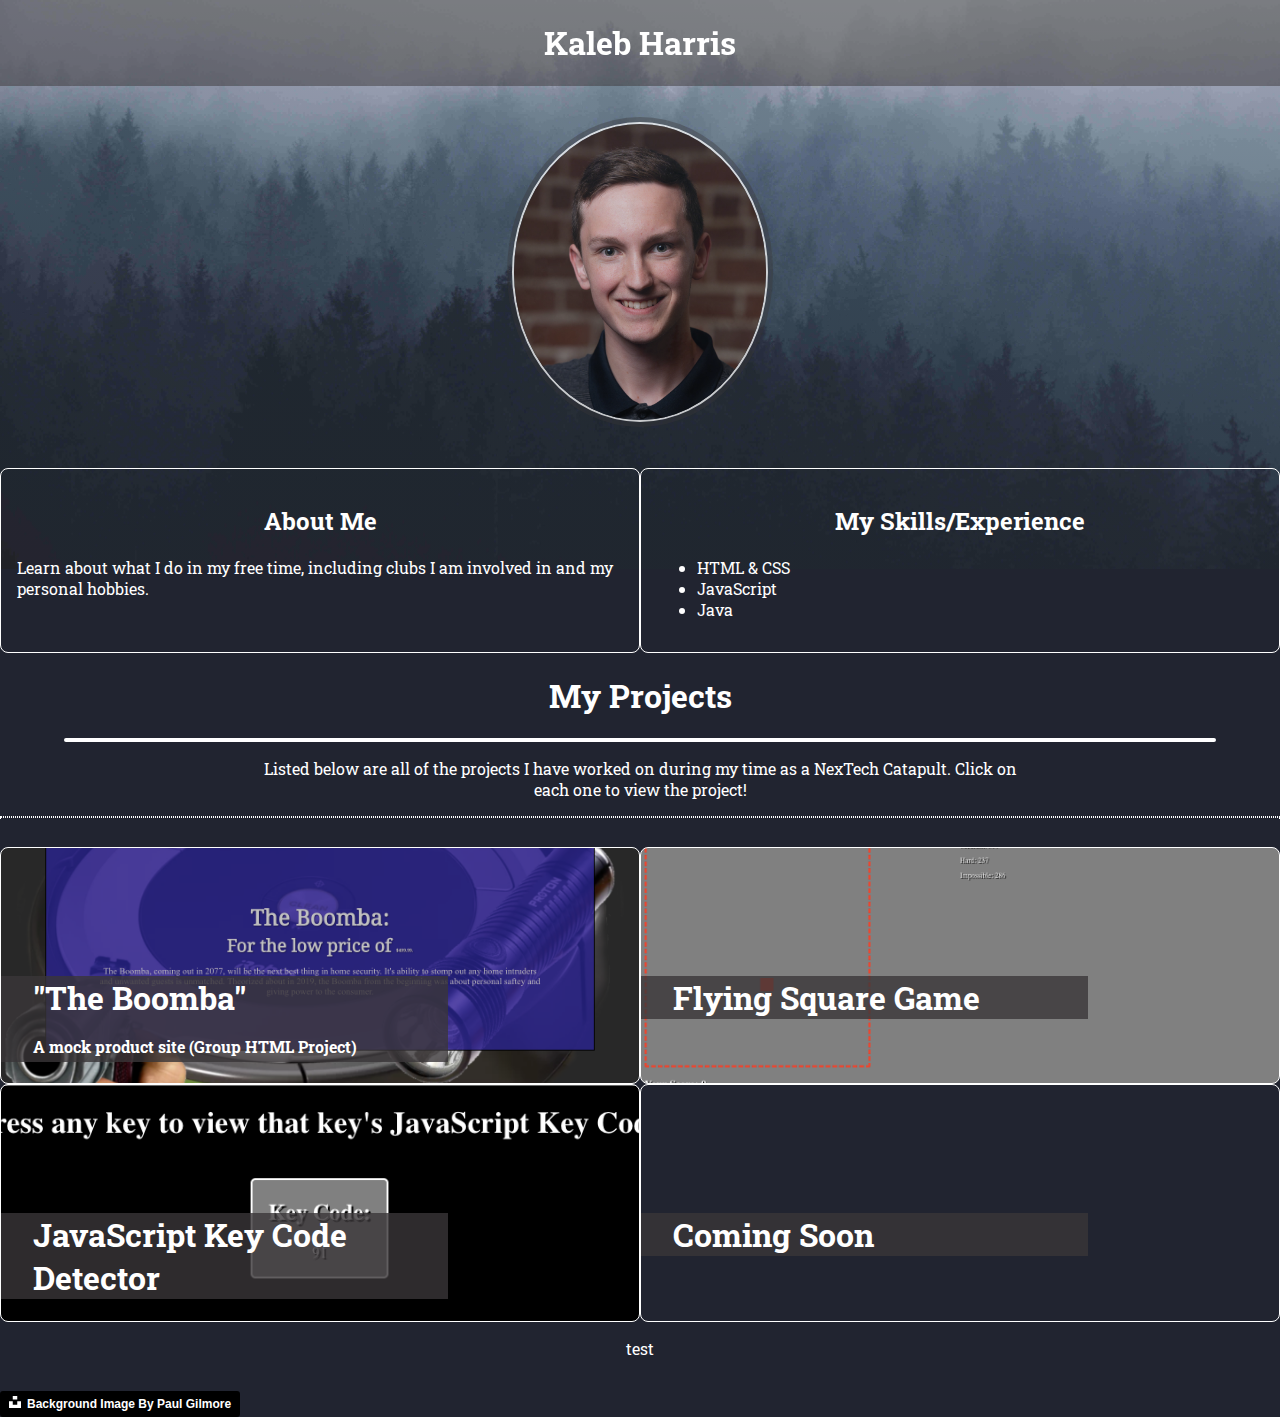
==== index.html @ 391c1744 "Update index.html" ====
<!--  Title:          Main Page (index.html)
      Author:         Kaleb Harris
      Date Created:   6/19/19
      Last Updated:   6/27/19
-->

<!DOCTYPE html>
<html lang="en">
  <head>
    <title>Kaleb Harris</title>
    <!-- import the webpage's stylesheet -->
    <link rel="stylesheet" href="assets/style.css">
    <link rel="shortcut icon" href="assets/icon.png">
    <link href="https://fonts.googleapis.com/css?family=Roboto+Slab&display=swap" rel="stylesheet">
  </head>

  <body>
    <script src="assets/script.js"></script>
    <!-- Header - fixed with scroll -->
    <header> <a href="" class="invisLink"> <h1>Kaleb Harris</h1></a> </header>

    <!-- Headshot Image -->
    <br />
    <br />
    <center><img src="assets/Kaleb.jpg" class="headshot" width="20%"></center>
    <br />
    <br />
    <!-- Columns format - 2 columns per row -->
    <!-- Start Row 1 -->
    <div class="container">
      <!-- Column 1 -->
      <!-- <a href="projects/index.html" class="invisLink"> -->
        <div class="column" onclick="window.open('about_me')">
          <h2> About Me </h2>
          <p> Learn about what I do in my free time, including clubs I am involved in and my personal hobbies. </p>

        </div>
      <!-- </a> -->
      <!-- Column 2 -->
      <!-- <a href="clubs/index.html" class="invisLink"> -->
        <div class="column">
          <h2>My Skills/Experience</h2>
          <ul>
            <li>HTML & CSS</li>
            <li>JavaScript</li>
            <li>Java</li>
          </ul>
        </div>
      <!-- </a> -->
    </div>
    <!-- End row 1 -->

    <h1 style="text-align:center;"> My Projects </h1>
    <hr class="thickLine">

    <p style="text-align:center; margin-left:20%; margin-right:20%;"> Listed below are all of the projects I have worked on during my time as a NexTech Catapult. Click on each one to view the project! </p>

    <hr class="dashed" />
    <br />

    <!-- Row 1 -->
    <div class="container">
      <div class="projects" id="boomba" onclick="window.open('http://theboomba.com')">
        <h1> "The Boomba" <br /><font style="font-size:50%">A mock product site (Group HTML Project)</font> </h1>
      </div>
      <div class="projects" id="stay" onclick="window.open('https://kalebharris.github.io/stayinGame')">
        <h1>Flying Square Game</h1>
      </div>
    </div>
    <!-- Row 2 -->
    <div class="container">
      <div class="projects" id="keyDetector" onclick="window.open('https://kalebharris.github.io/portfolio/keyDetector')" >
        <h1>JavaScript Key Code Detector</h1>
      </div>
      <div class="projects" id="" onclick="window.open('')" >
        <h1>Coming Soon</h1>
      </div>
    </div>
    <center><div>
      <p> test </p>
    </div></center>
    <footer>
      <a style="background-color:black;color:white;text-decoration:none;padding:4px 6px;font-family:-apple-system, BlinkMacSystemFont, &quot;San Francisco&quot;, &quot;Helvetica Neue&quot;, Helvetica, Ubuntu, Roboto, Noto, &quot;Segoe UI&quot;, Arial, sans-serif;font-size:12px;font-weight:bold;line-height:1.2;display:inline-block;border-radius:3px" href="https://unsplash.com/@paulgilmore_?utm_medium=referral&amp;utm_campaign=photographer-credit&amp;utm_content=creditBadge" target="_blank" rel="noopener noreferrer" title="Download free do whatever you want high-resolution photos from Paul Gilmore"><span style="display:inline-block;padding:2px 3px"><svg xmlns="http://www.w3.org/2000/svg" style="height:12px;width:auto;position:relative;vertical-align:middle;top:-2px;fill:white" viewBox="0 0 32 32"><title>unsplash-logo</title><path d="M10 9V0h12v9H10zm12 5h10v18H0V14h10v9h12v-9z"></path></svg></span><span style="display:inline-block;padding:2px 3px">Background Image By Paul Gilmore</span></a>
    </footer>



  </body>
</html>
---- assets/style.css ----
/*    Title:          Main css Styling (style.css)
      Author:         Kaleb Harris
      Date Created:   6/19/19
      Last Updated:   6/27/19
*/


/* Make the boxed for grid */
* {
  box-sizing: border-box;
}

/* Container for columns */
.container {
  display: table;
  width: 100%;
}
/* Create columns in the grid */
.column {
  display: table-cell;
  width: 50%;
  padding: 16px;
  border: 1px solid white;
  border-radius: 0.5em;
}

/* Project Quadrants */
div.projects {
  display: table-cell;
  width: 50%;
  padding: 0px;
  border: 1px solid white;
  border-radius: 0.5em;
  background-size: cover;
  height: 20%;
  background-repeat: no-repeat;
  background-position: center;
}

div.projects:hover {
  border: 3px solid white;
}

.projects > h1 {
  background-color: rgba(58, 54, 56, 0.8);
  margin-left: 0;
  margin-top: 20%;
  width: 70%;
  padding-left: 5%;
  padding-right: 5%;
}


/* Background image for each project */

#autoFlashes {
  background-image: url("autosite.png");
}

#boomba {
  background-image: url("boomba.png");
}

#keyDetector {
  background-image: url("keyDetector.png");
}

#stay {
  background-image: url("stayGame.png");
}

/* Format headings inside of grid */
.column > h2 {
  text-align: center;
}

/* Background and other full page formatting */
body {
  background-image: linear-gradient(
    to bottom, transparent, rgb(33,36,48)
  ), url("home.jpg");
  background-attachment: scroll;
  background-size: contain;
  background-repeat: no-repeat;
  background-color: rgb(33,36,48);
  color: white;
  margin: 0;
  margin-top: 80px;
  font-family: 'Roboto Slab', serif;
}

/* Top header */
header {
  width: 100%;
  background-color: rgba(58, 54, 56, 0.5);
  position: fixed;
  text-align: center;
  top: 0;
  padding: 0;
}

.headshot {
  border-radius: 50%;
  border: 2px solid white;
  box-shadow: 0 0 0 5px rgba(58,54,56,0.5);
  animation: fadeIn 1s;
  opacity: 0.75;
}

/* Images inside grid that will enlarge on hover */
.quadPic {
  width: 75%;
}

.column:hover {
  animation: bounce 2s infinite;
}

/* Remove default link formatting on grid */
.invisLink {
  text-decoration: none;
  color: white;
}

/* Horizontal ruler styling */
hr.thickLine {
  border: 2px solid white;
  border-radius: 1em;
  width: 90%;
}

hr.dashed {
  border: 1px dotted white;
}

.aboutL {
  text-align: right;
  margin-right: 40em;
  margin-left: 1em;
}

.aboutR {
  text-align: left;
  margin-left: 40em;
  margin-right: 1em;
}

.aboutL > h1 {
  text-align: center;
}

.aboutR > h1 {
  text-align: center;
}

/* Footer */
footer {
  margin-top: 2em;
}

.arrow {
  animation: bounce 2s infinite;
}

/* Animations */
@keyframes fadeIn {
  from{
    transform: translate(0, 100px);
  }
  60% {
    transform: translate(0, -25px);
  }
  to {
    transform: translate(0, -0px);
  }
}

@keyframes bounce {
  from {
    transform: translate(0, 0px);
  } 50% {
    transform: translate(0, -15px);
  } to {
    transform: translate(0, 0px);
  }
}
body[data-aos-duration='4000'] [data-aos], [data-aos][data-aos][data-aos-duration='4000']{
   transition-duration: 50000ms;
 }
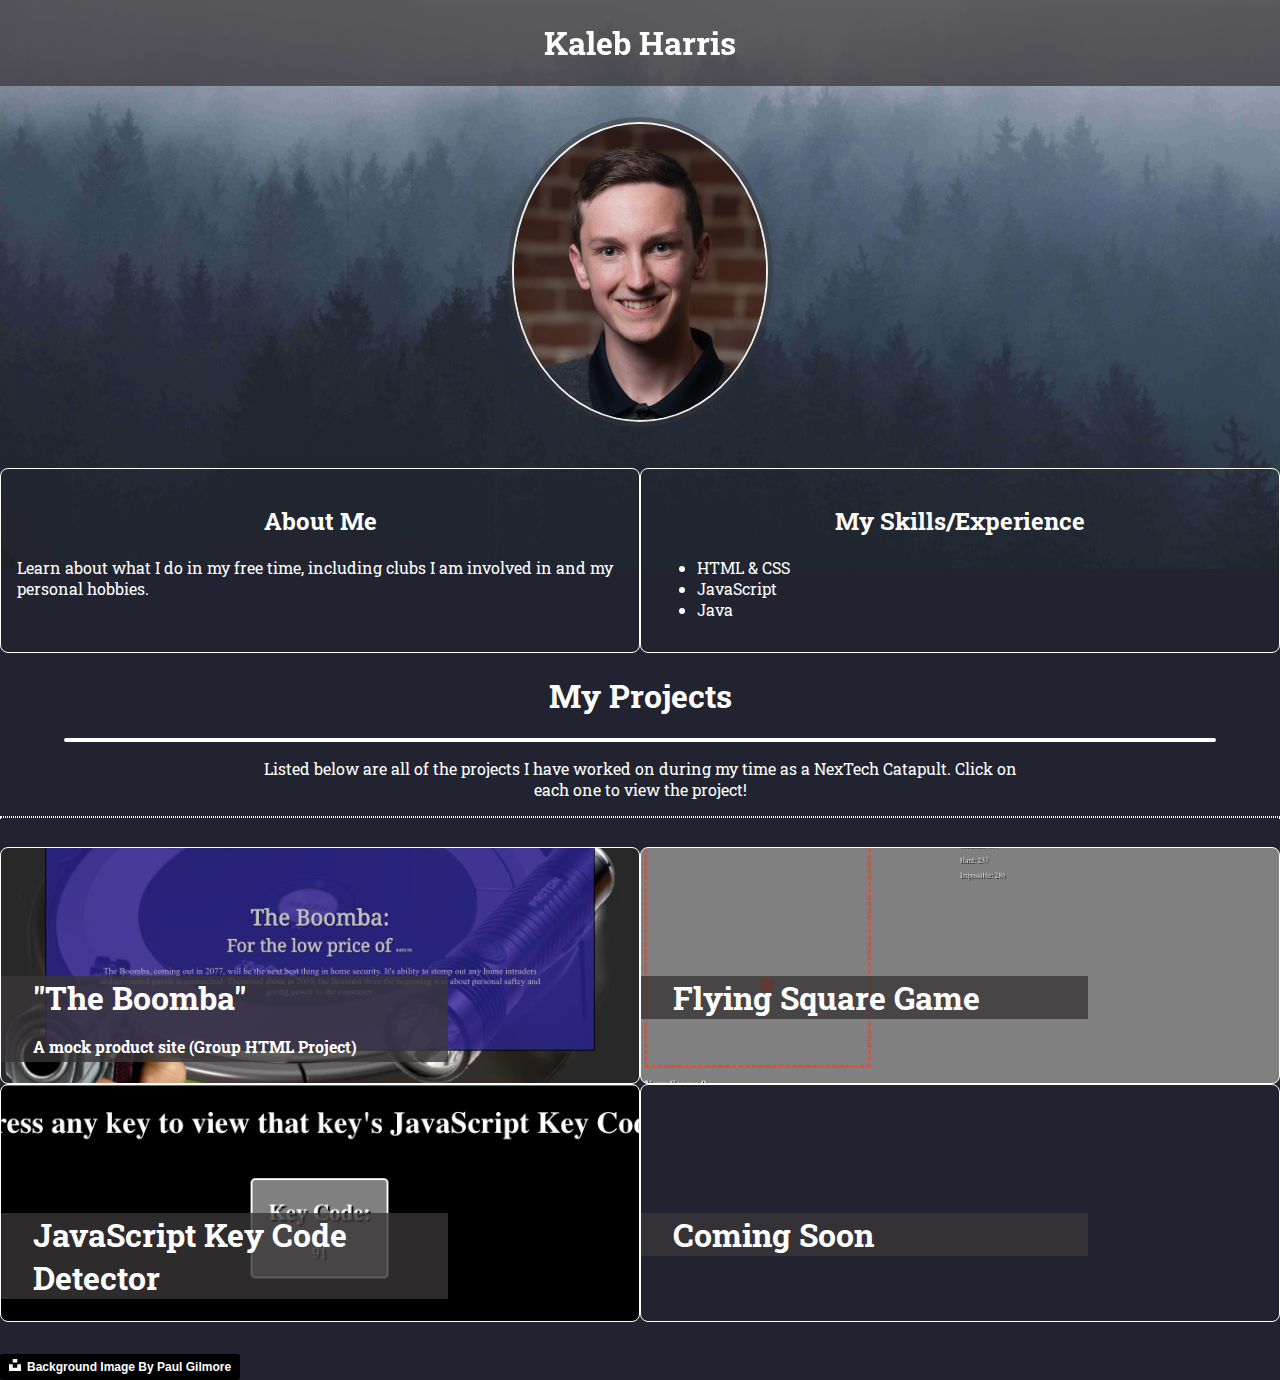
==== commit f8db85de: "updates" ====
--- a/index.html
+++ b/index.html
@@ -76,9 +76,6 @@
         <h1>Coming Soon</h1>
       </div>
     </div>
-    <center><div>
-      <p> test </p>
-    </div></center>
     <footer>
       <a style="background-color:black;color:white;text-decoration:none;padding:4px 6px;font-family:-apple-system, BlinkMacSystemFont, &quot;San Francisco&quot;, &quot;Helvetica Neue&quot;, Helvetica, Ubuntu, Roboto, Noto, &quot;Segoe UI&quot;, Arial, sans-serif;font-size:12px;font-weight:bold;line-height:1.2;display:inline-block;border-radius:3px" href="https://unsplash.com/@paulgilmore_?utm_medium=referral&amp;utm_campaign=photographer-credit&amp;utm_content=creditBadge" target="_blank" rel="noopener noreferrer" title="Download free do whatever you want high-resolution photos from Paul Gilmore"><span style="display:inline-block;padding:2px 3px"><svg xmlns="http://www.w3.org/2000/svg" style="height:12px;width:auto;position:relative;vertical-align:middle;top:-2px;fill:white" viewBox="0 0 32 32"><title>unsplash-logo</title><path d="M10 9V0h12v9H10zm12 5h10v18H0V14h10v9h12v-9z"></path></svg></span><span style="display:inline-block;padding:2px 3px">Background Image By Paul Gilmore</span></a>
     </footer>
--- a/assets/style.css
+++ b/assets/style.css
@@ -10,6 +10,9 @@
   box-sizing: border-box;
 }
 
+html {
+  scroll-behavior: smooth;
+}
 /* Container for columns */
 .container {
   display: table;
@@ -92,11 +95,12 @@
 /* Top header */
 header {
   width: 100%;
-  background-color: rgba(58, 54, 56, 0.5);
+  background-color: rgba(58, 54, 56, 0.75);
   position: fixed;
   text-align: center;
   top: 0;
   padding: 0;
+  z-index: 999999;
 }
 
 .headshot {
@@ -104,7 +108,7 @@
   border: 2px solid white;
   box-shadow: 0 0 0 5px rgba(58,54,56,0.5);
   animation: fadeIn 1s;
-  opacity: 0.75;
+  opacity: 0.9;
 }
 
 /* Images inside grid that will enlarge on hover */
@@ -137,12 +141,16 @@
   text-align: right;
   margin-right: 40em;
   margin-left: 1em;
+  background-color: rgba(58, 54, 56, 0.75);
+  padding: 1em;
 }
 
 .aboutR {
   text-align: left;
   margin-left: 40em;
   margin-right: 1em;
+  background-color: rgba(58, 54, 56, 0.75);
+  padding: 1em;
 }
 
 .aboutL > h1 {
@@ -160,6 +168,23 @@
 
 .arrow {
   animation: bounce 2s infinite;
+}
+
+.aboutBody {
+  background-image: url("indy.jpg");
+  background-size: cover;
+  background-attachment: fixed;
+  color: white;
+  text-shadow: 2px 2px black;
+}
+.aboutImg {
+  border: 1px solid white;
+  border-radius: 5%;
+  width: 50%;
+  image-orientation: inherit;
+  display: block;
+  margin-left: auto;
+  margin-right: auto;
 }
 
 /* Animations */
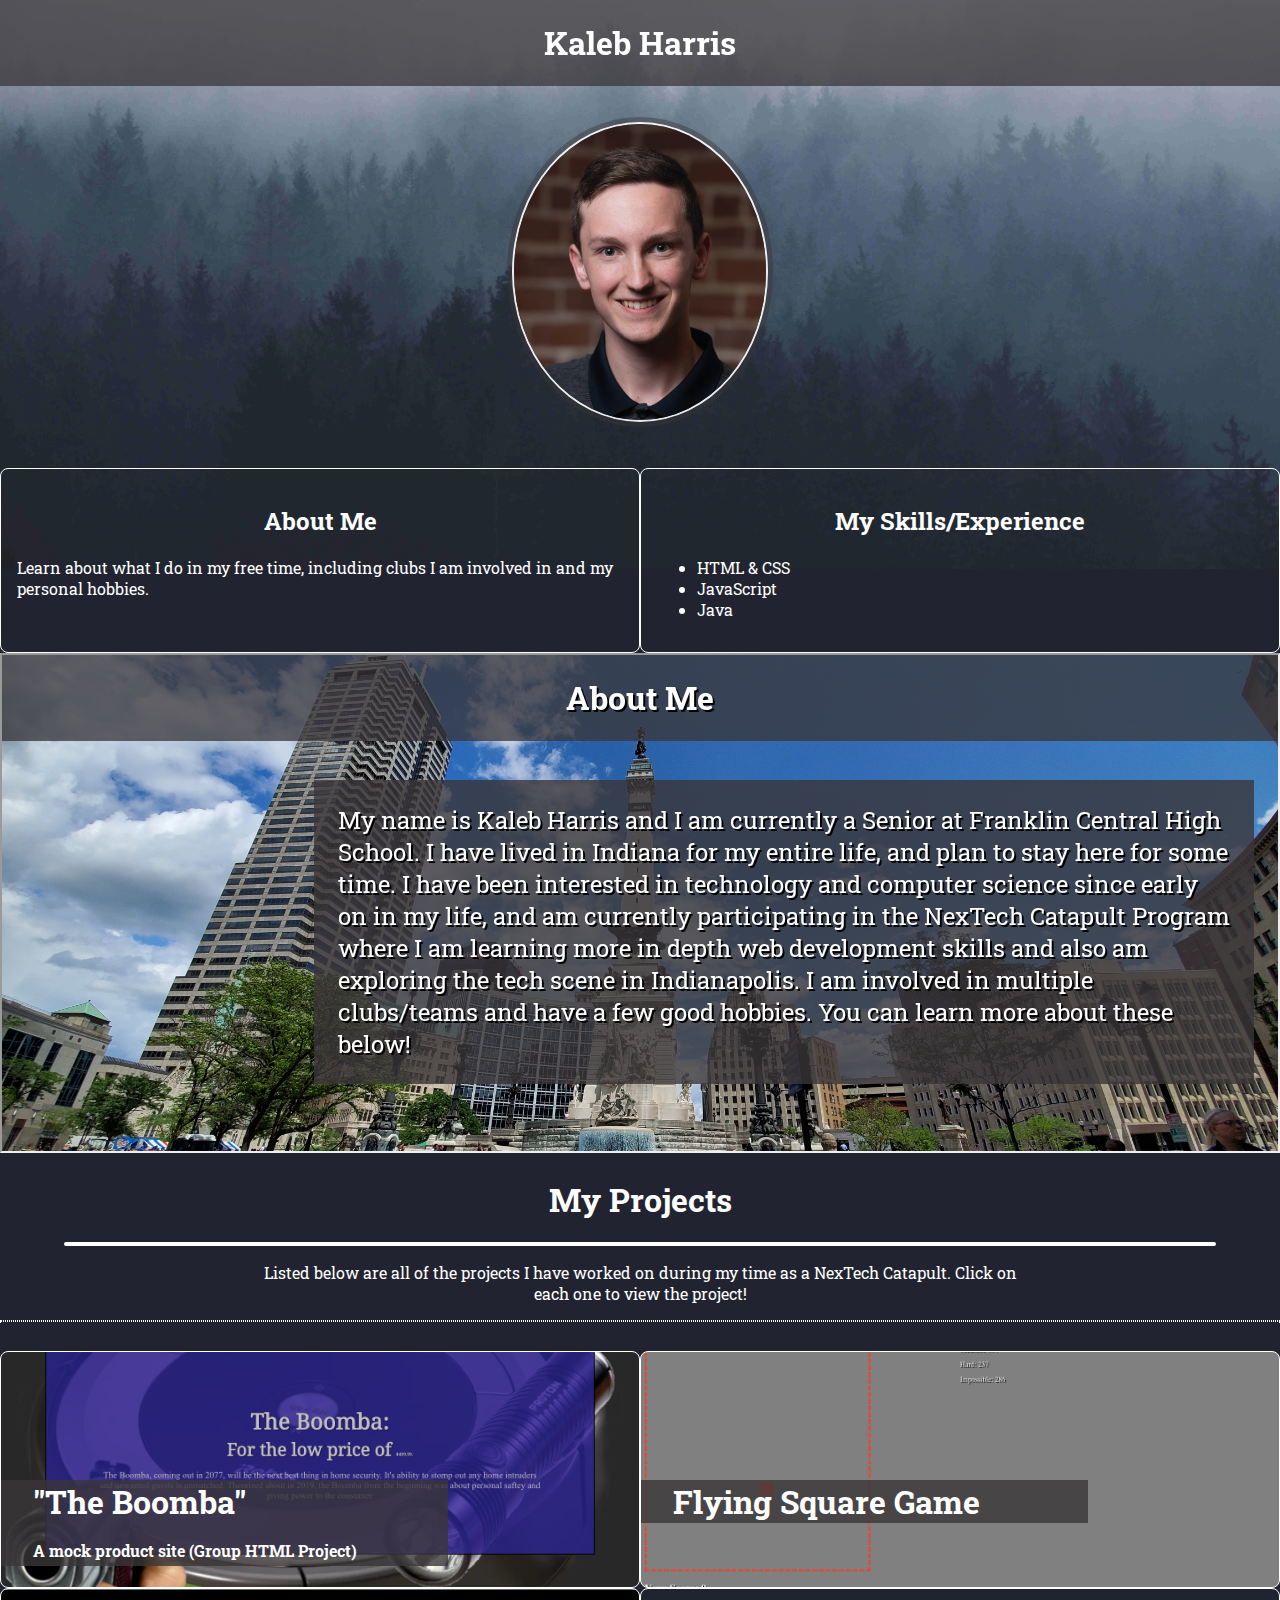
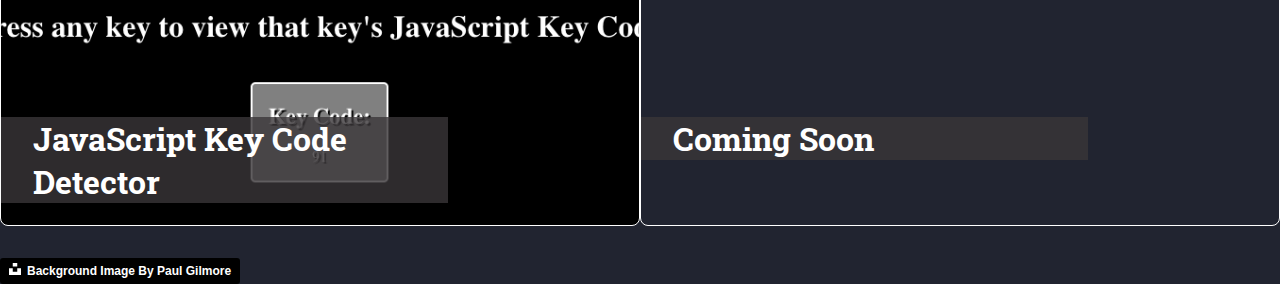
==== commit 11799f2a: "sa" ====
--- a/index.html
+++ b/index.html
@@ -50,6 +50,8 @@
     </div>
     <!-- End row 1 -->
 
+    <iframe src="https://kalebharris.github.io/portfolio/about_me/index.html" width="100%" height="500"></iframe>
+
     <h1 style="text-align:center;"> My Projects </h1>
     <hr class="thickLine">
 
--- a/assets/style.css
+++ b/assets/style.css
@@ -25,6 +25,11 @@
   padding: 16px;
   border: 1px solid white;
   border-radius: 0.5em;
+}
+
+.column2 {
+  display: table-cell;
+  width: 50%;
 }
 
 /* Project Quadrants */
@@ -94,7 +99,10 @@
 
 /* Top header */
 header {
+  animation: menuIn 2s;
   width: 100%;
+  overflow: hidden;
+  white-space: nowrap;
   background-color: rgba(58, 54, 56, 0.75);
   position: fixed;
   text-align: center;
@@ -174,6 +182,7 @@
   background-image: url("indy.jpg");
   background-size: cover;
   background-attachment: fixed;
+  background-position: center;
   color: white;
   text-shadow: 2px 2px black;
 }
@@ -209,6 +218,14 @@
     transform: translate(0, 0px);
   }
 }
+
+@keyframes menuIn {
+  from {
+    width: 0%;
+  } to {
+    width: 100%;
+  }
+}
 body[data-aos-duration='4000'] [data-aos], [data-aos][data-aos][data-aos-duration='4000']{
    transition-duration: 50000ms;
  }
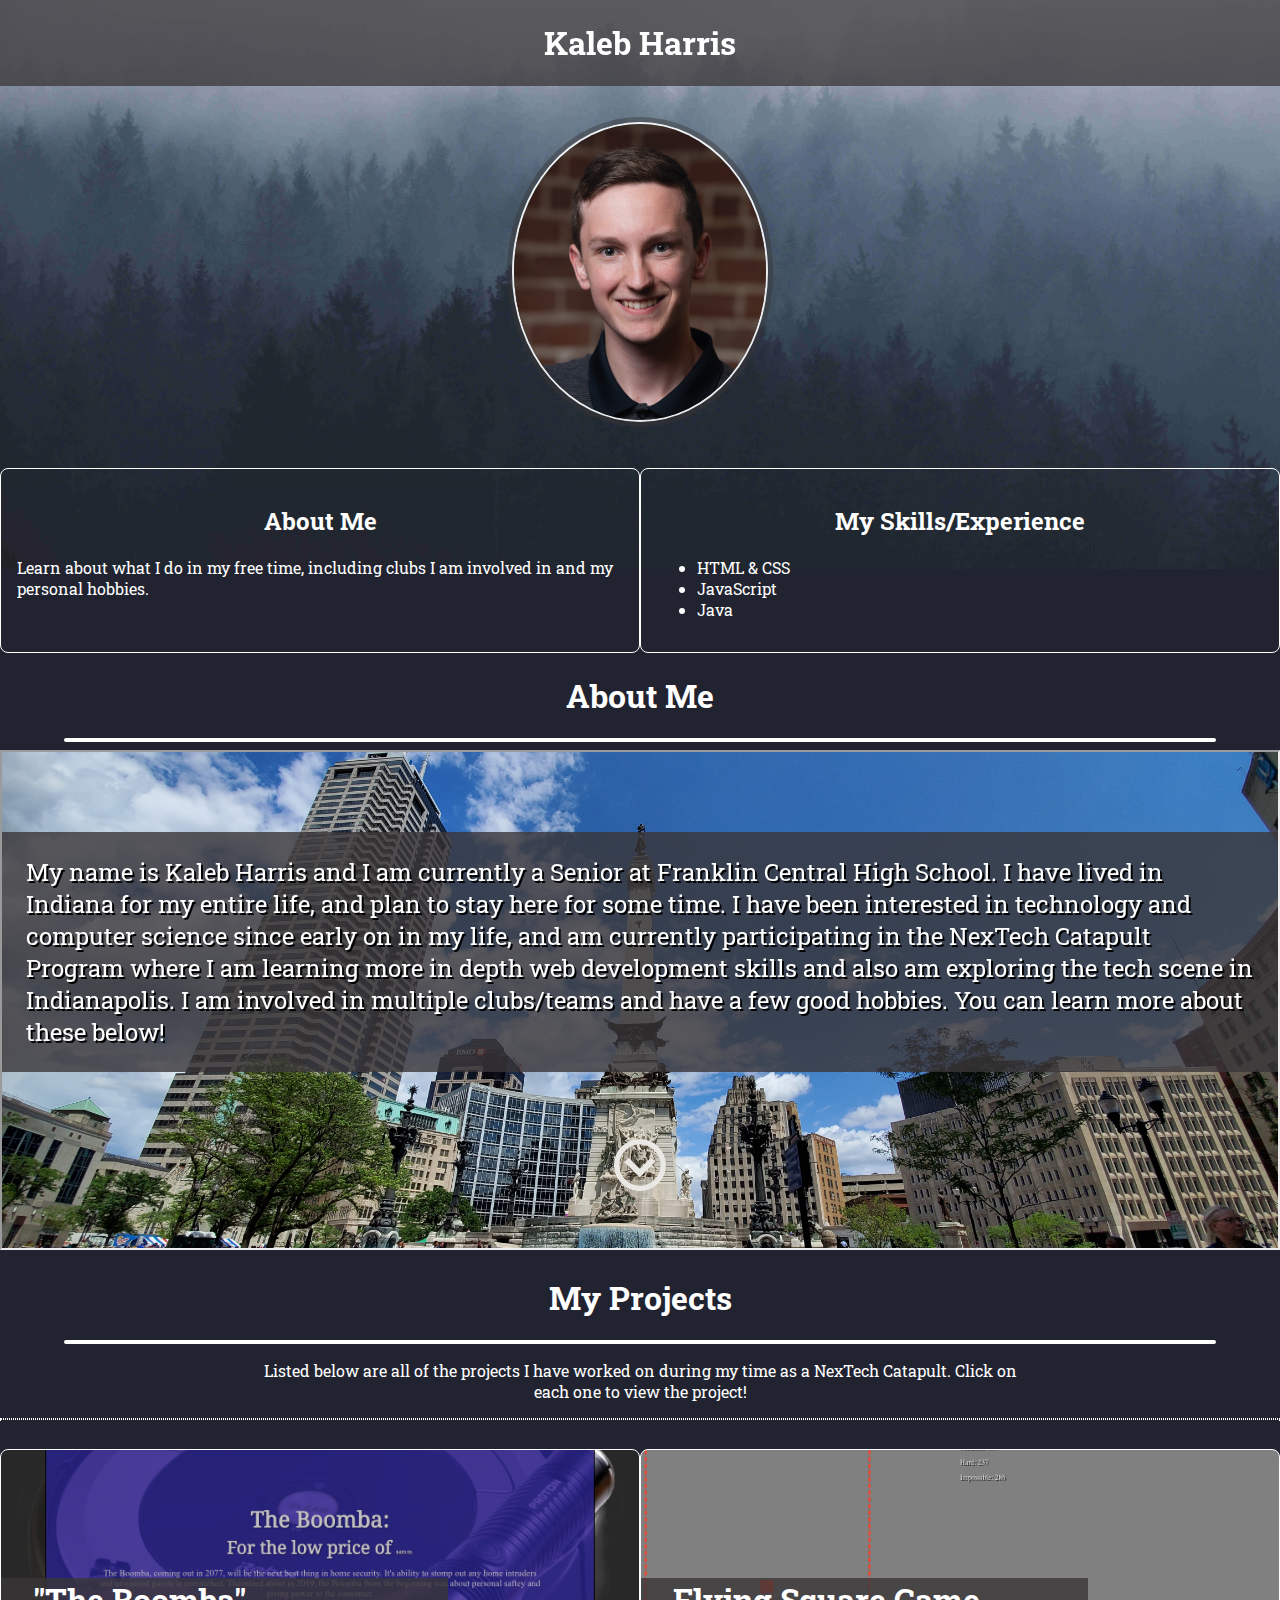
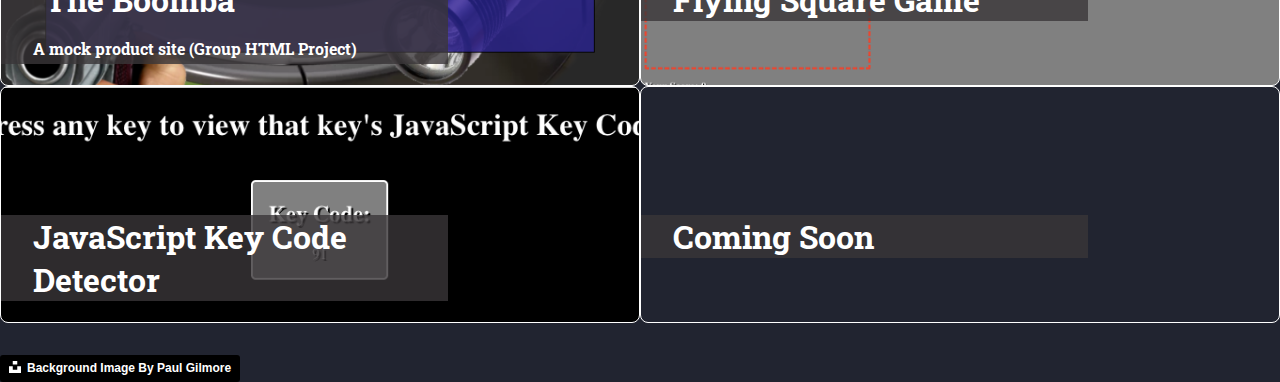
==== commit 9261498f: "sa" ====
--- a/index.html
+++ b/index.html
@@ -49,6 +49,8 @@
       <!-- </a> -->
     </div>
     <!-- End row 1 -->
+    <h1 style="text-align:center;"> About Me </h1>
+    <hr class="thickLine">
 
     <iframe src="https://kalebharris.github.io/portfolio/about_me/index.html" width="100%" height="500"></iframe>
 
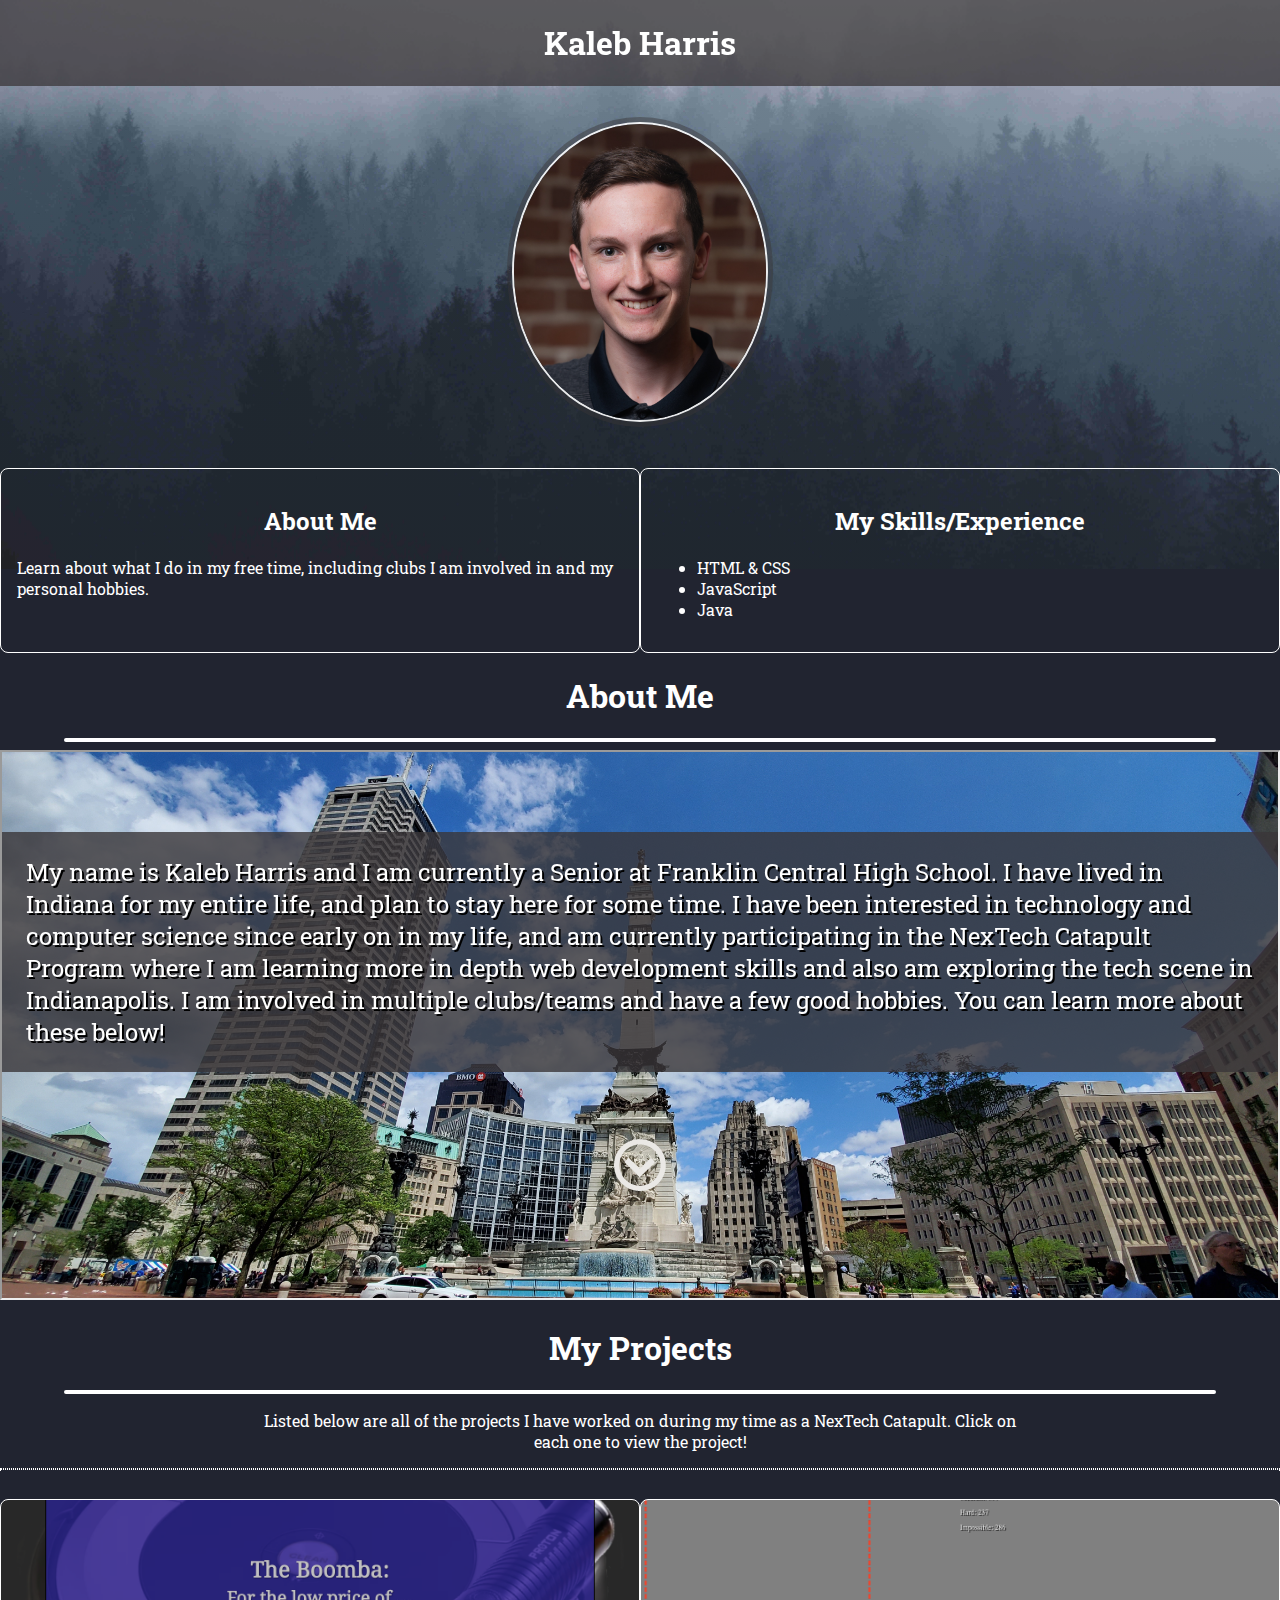
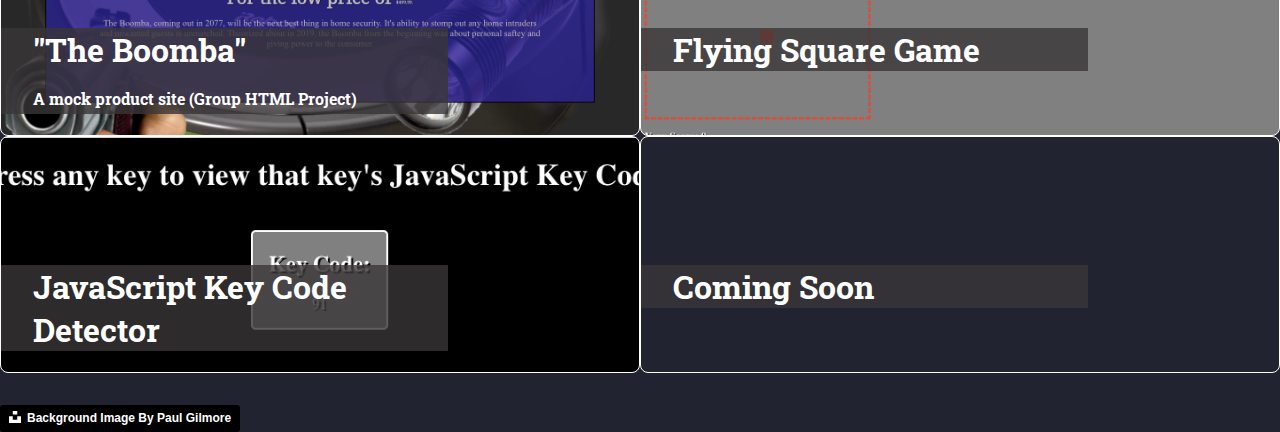
==== commit 5a93cb4a: "fwaf" ====
--- a/index.html
+++ b/index.html
@@ -52,7 +52,7 @@
     <h1 style="text-align:center;"> About Me </h1>
     <hr class="thickLine">
 
-    <iframe src="https://kalebharris.github.io/portfolio/about_me/index.html" width="100%" height="500"></iframe>
+    <iframe src="https://kalebharris.github.io/portfolio/about_me/index.html" width="100%" height="550" scrolling="no"></iframe>
 
     <h1 style="text-align:center;"> My Projects </h1>
     <hr class="thickLine">
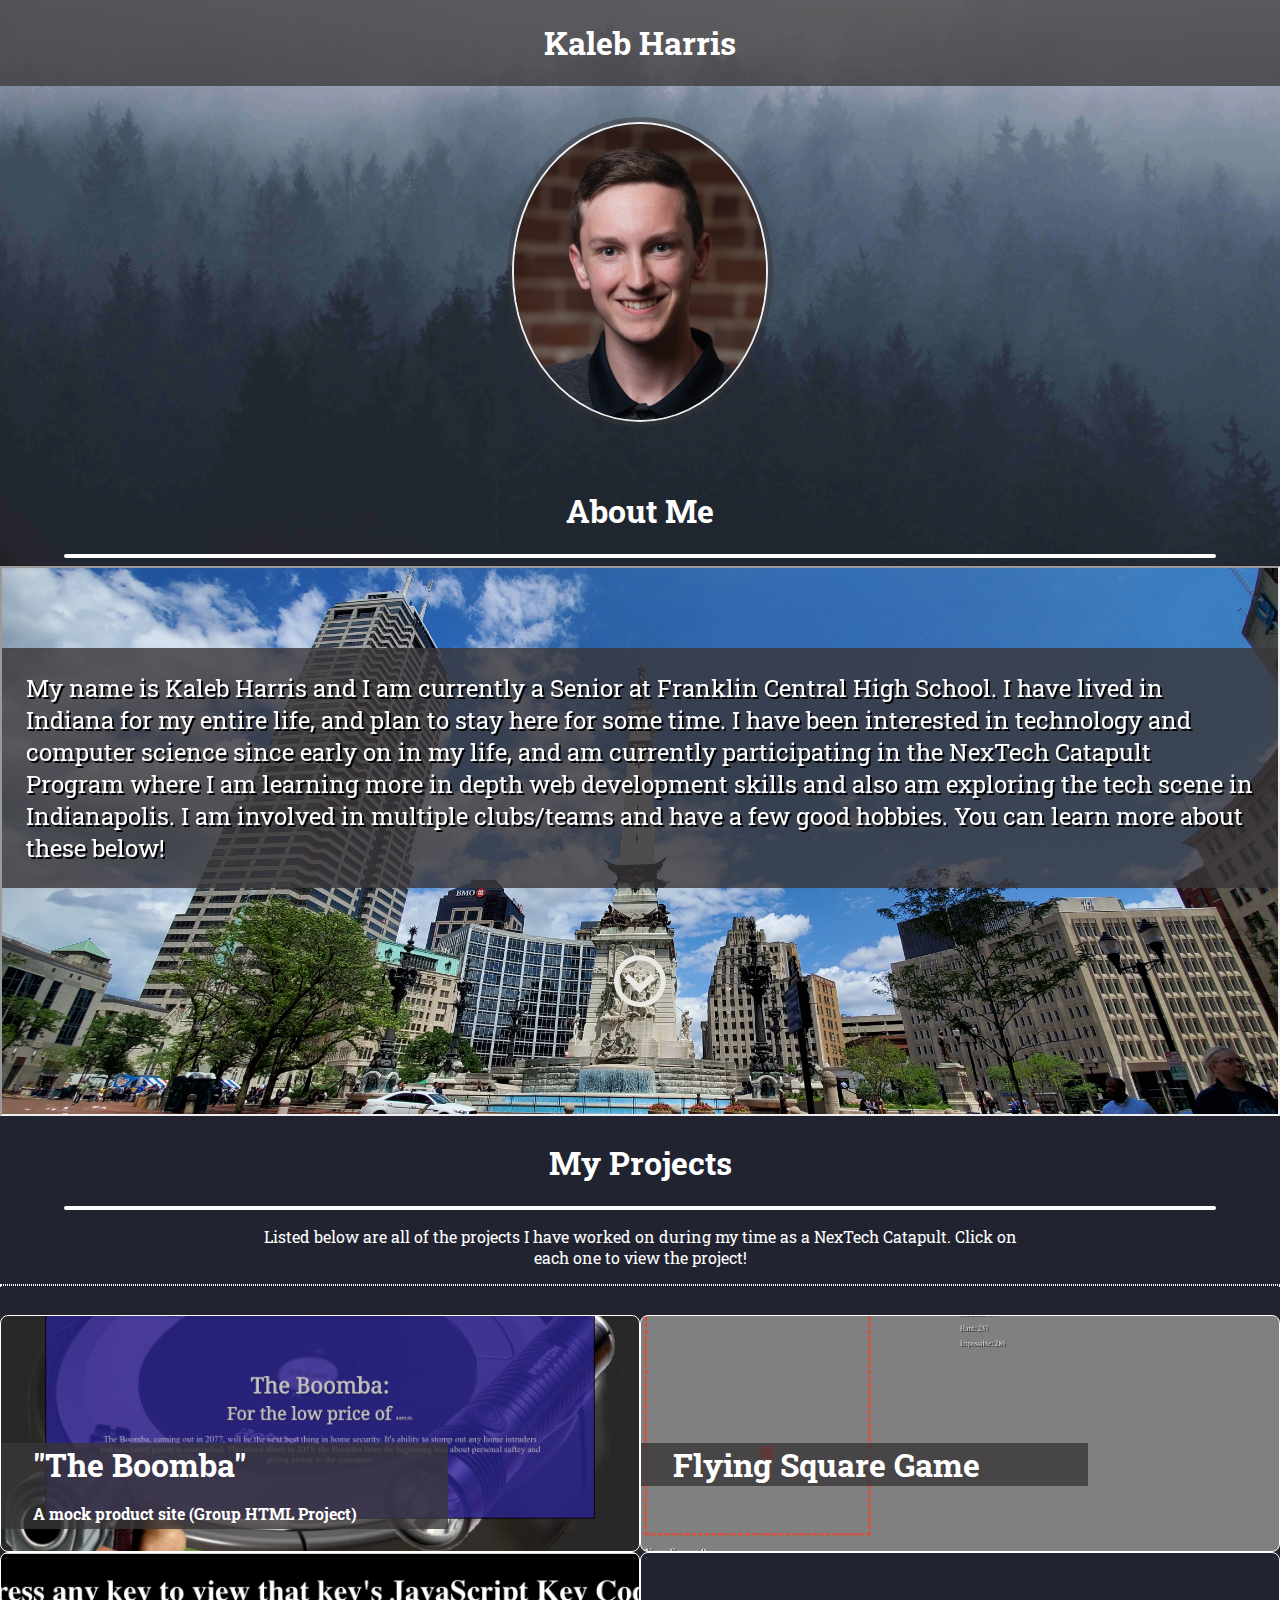
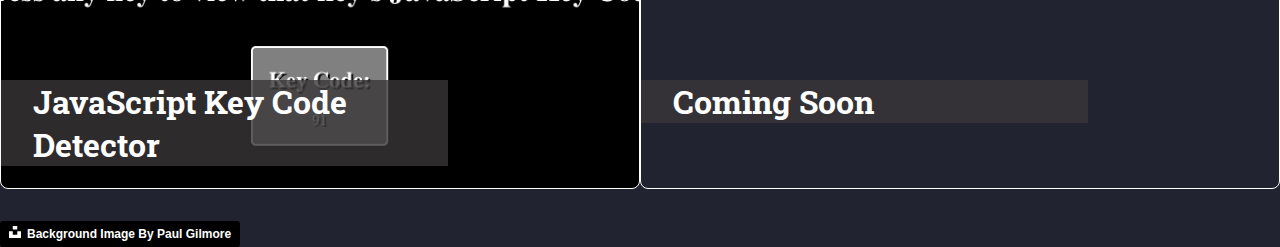
==== commit 0574b798: "Update index.html" ====
--- a/index.html
+++ b/index.html
@@ -27,28 +27,7 @@
     <br />
     <!-- Columns format - 2 columns per row -->
     <!-- Start Row 1 -->
-    <div class="container">
-      <!-- Column 1 -->
-      <!-- <a href="projects/index.html" class="invisLink"> -->
-        <div class="column" onclick="window.open('about_me')">
-          <h2> About Me </h2>
-          <p> Learn about what I do in my free time, including clubs I am involved in and my personal hobbies. </p>
-
-        </div>
-      <!-- </a> -->
-      <!-- Column 2 -->
-      <!-- <a href="clubs/index.html" class="invisLink"> -->
-        <div class="column">
-          <h2>My Skills/Experience</h2>
-          <ul>
-            <li>HTML & CSS</li>
-            <li>JavaScript</li>
-            <li>Java</li>
-          </ul>
-        </div>
-      <!-- </a> -->
-    </div>
-    <!-- End row 1 -->
+    
     <h1 style="text-align:center;"> About Me </h1>
     <hr class="thickLine">
 
--- a/assets/style.css
+++ b/assets/style.css
@@ -104,7 +104,7 @@
   overflow: hidden;
   white-space: nowrap;
   background-color: rgba(58, 54, 56, 0.75);
-  position: fixed;
+  position: absolute;
   text-align: center;
   top: 0;
   padding: 0;
@@ -147,18 +147,22 @@
 
 .aboutL {
   text-align: right;
-  margin-right: 40em;
+  margin-right: 45%;
   margin-left: 1em;
   background-color: rgba(58, 54, 56, 0.75);
   padding: 1em;
+  height: 550px;
+  overflow: auto;
 }
 
 .aboutR {
   text-align: left;
-  margin-left: 40em;
+  margin-left: 45%;
   margin-right: 1em;
   background-color: rgba(58, 54, 56, 0.75);
   padding: 1em;
+  height: 550px;
+  overflow: auto;
 }
 
 .aboutL > h1 {
@@ -185,11 +189,12 @@
   background-position: center;
   color: white;
   text-shadow: 2px 2px black;
+  overflow: auto;
 }
 .aboutImg {
   border: 1px solid white;
   border-radius: 5%;
-  width: 50%;
+  width: 250px;
   image-orientation: inherit;
   display: block;
   margin-left: auto;
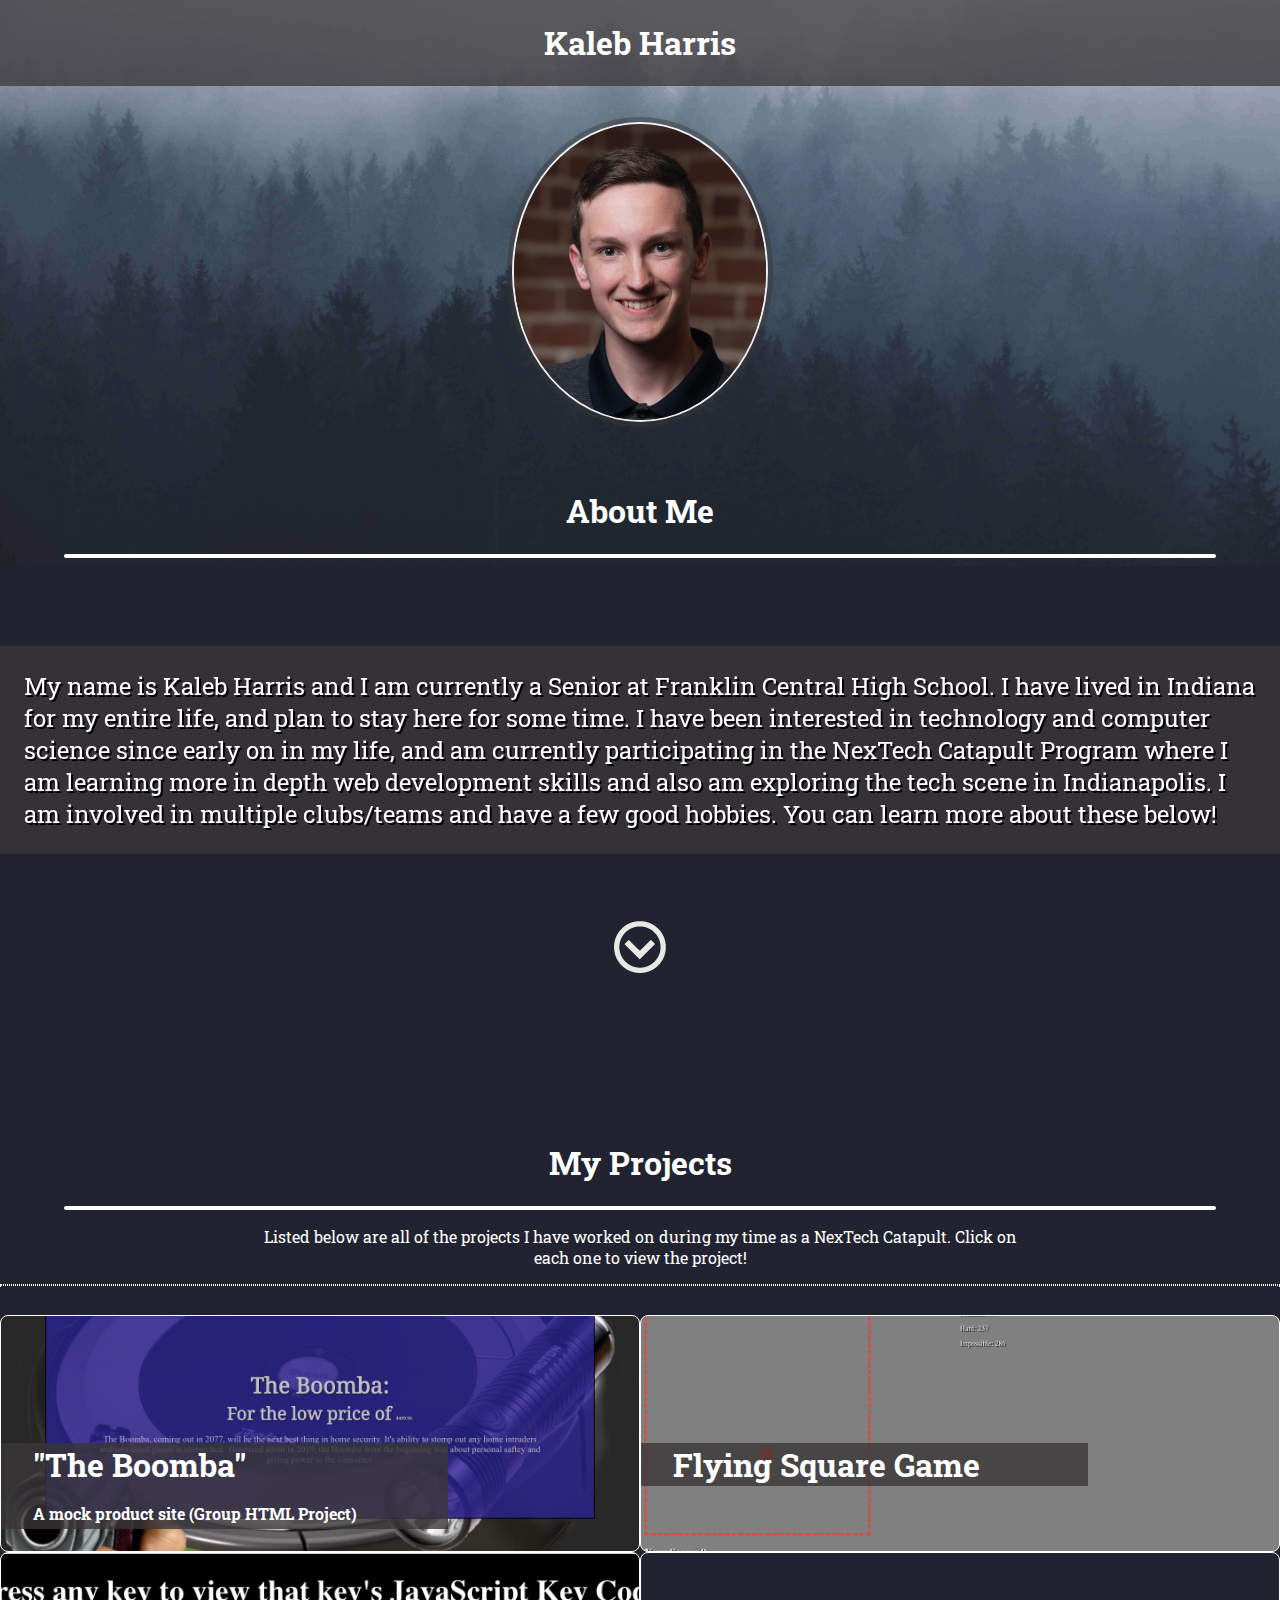
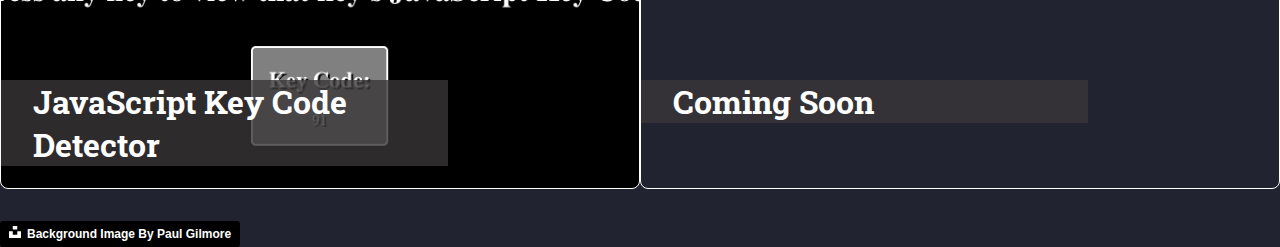
==== commit 9a0f9124: "Update index.html" ====
--- a/index.html
+++ b/index.html
@@ -27,11 +27,11 @@
     <br />
     <!-- Columns format - 2 columns per row -->
     <!-- Start Row 1 -->
-    
+
     <h1 style="text-align:center;"> About Me </h1>
     <hr class="thickLine">
 
-    <iframe src="https://kalebharris.github.io/portfolio/about_me/index.html" width="100%" height="550" scrolling="no"></iframe>
+    <iframe src="https://kalebharris.github.io/portfolio/about_me/index.html" width="100%" height="550" scrolling="no" style="border: 0px;"></iframe>
 
     <h1 style="text-align:center;"> My Projects </h1>
     <hr class="thickLine">
--- a/assets/style.css
+++ b/assets/style.css
@@ -183,7 +183,7 @@
 }
 
 .aboutBody {
-  background-image: url("indy.jpg");
+  background-image: url("");
   background-size: cover;
   background-attachment: fixed;
   background-position: center;
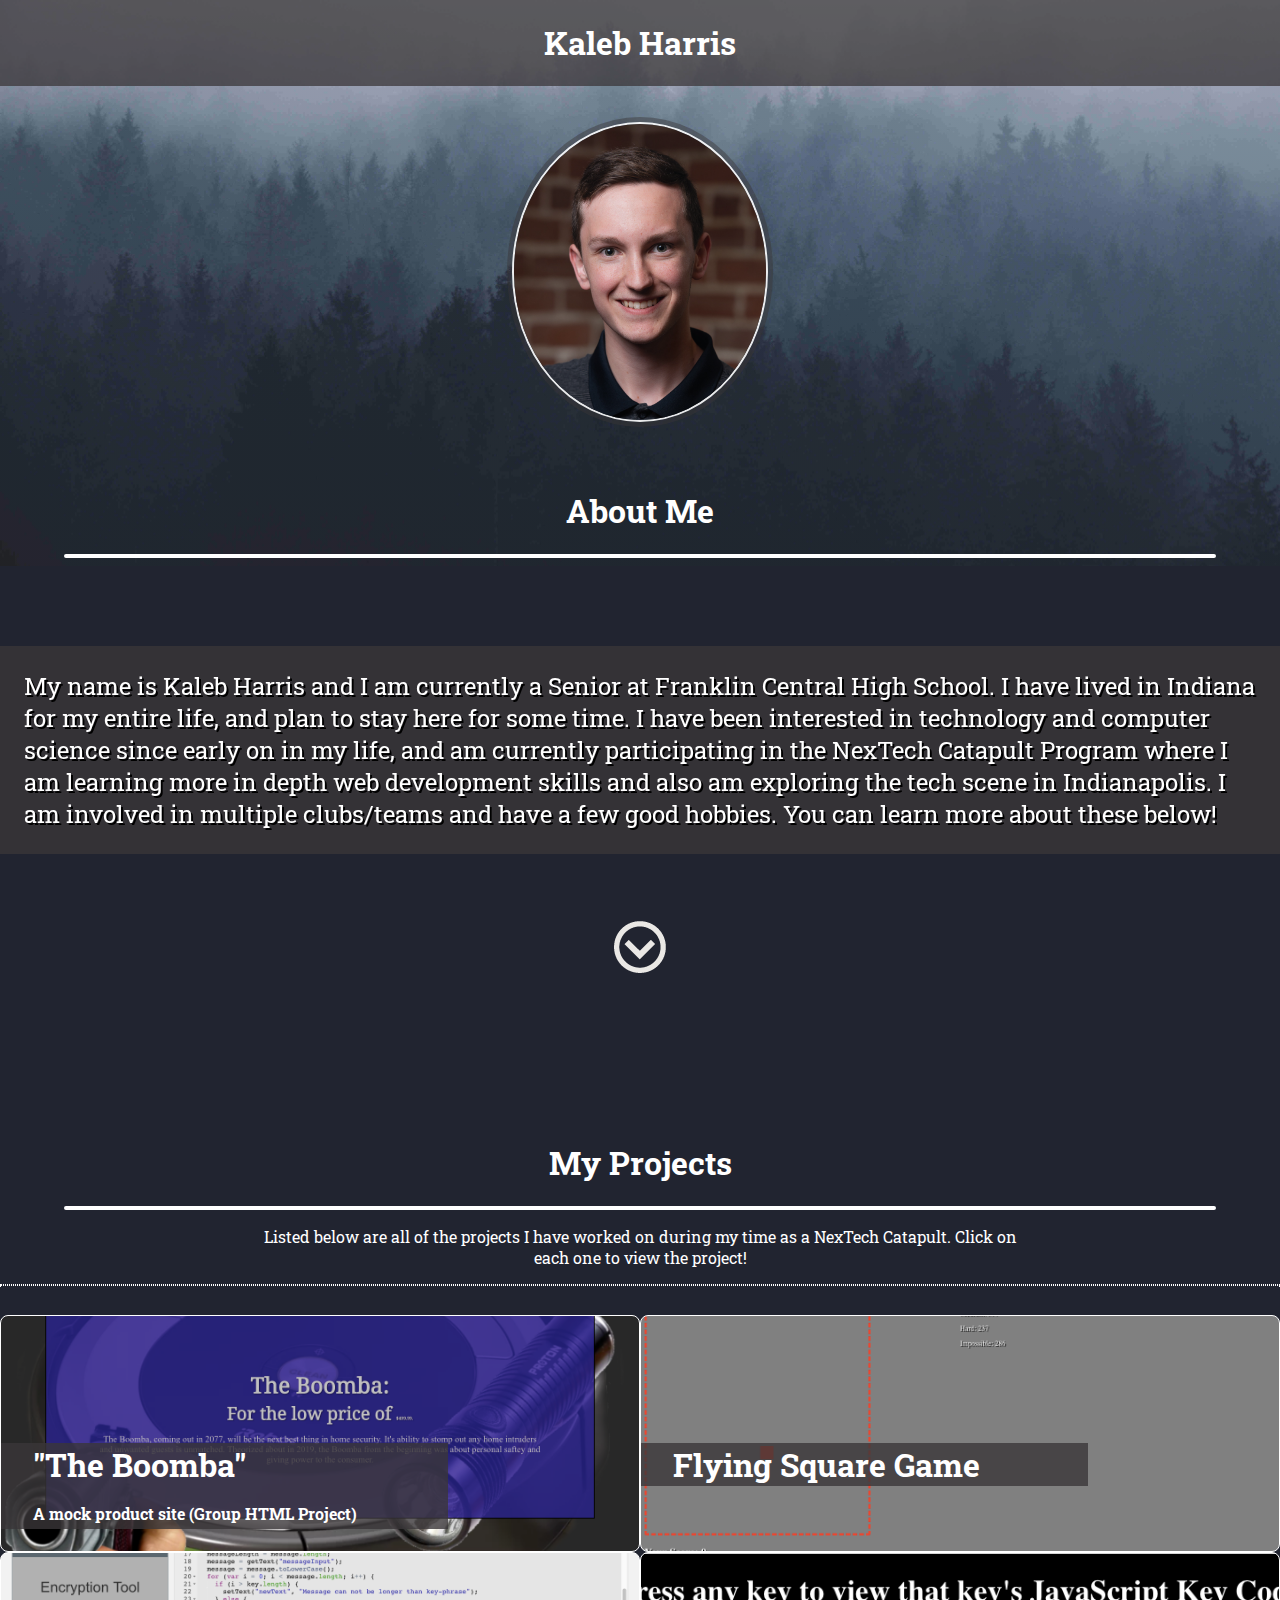
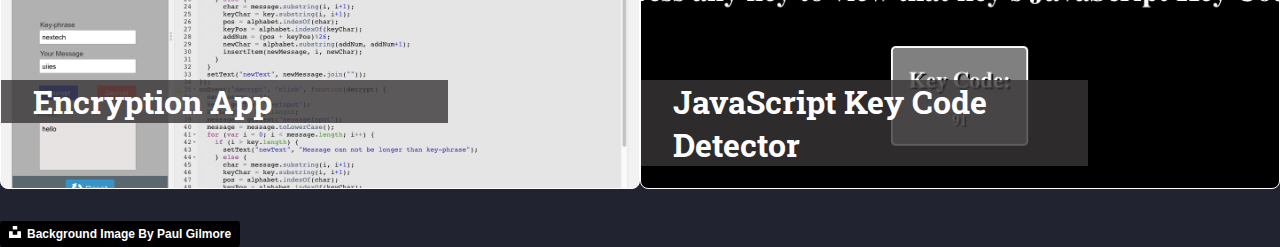
==== commit 3741ec7d: "test" ====
--- a/index.html
+++ b/index.html
@@ -52,11 +52,11 @@
     </div>
     <!-- Row 2 -->
     <div class="container">
+      <div class="projects" id="encrypt" onclick="window.open('https://studio.code.org/projects/applab/mCKpOLpp5MW-ZzyAAW2gWq8PHuJeTYRlTWltl8gw238')" >
+        <h1>Encryption App</h1>
+      </div>
       <div class="projects" id="keyDetector" onclick="window.open('https://kalebharris.github.io/portfolio/keyDetector')" >
         <h1>JavaScript Key Code Detector</h1>
-      </div>
-      <div class="projects" id="" onclick="window.open('')" >
-        <h1>Coming Soon</h1>
       </div>
     </div>
     <footer>
--- a/assets/style.css
+++ b/assets/style.css
@@ -75,6 +75,10 @@
 
 #stay {
   background-image: url("stayGame.png");
+}
+
+#encrypt {
+  background-image: url("encryption.png");
 }
 
 /* Format headings inside of grid */
